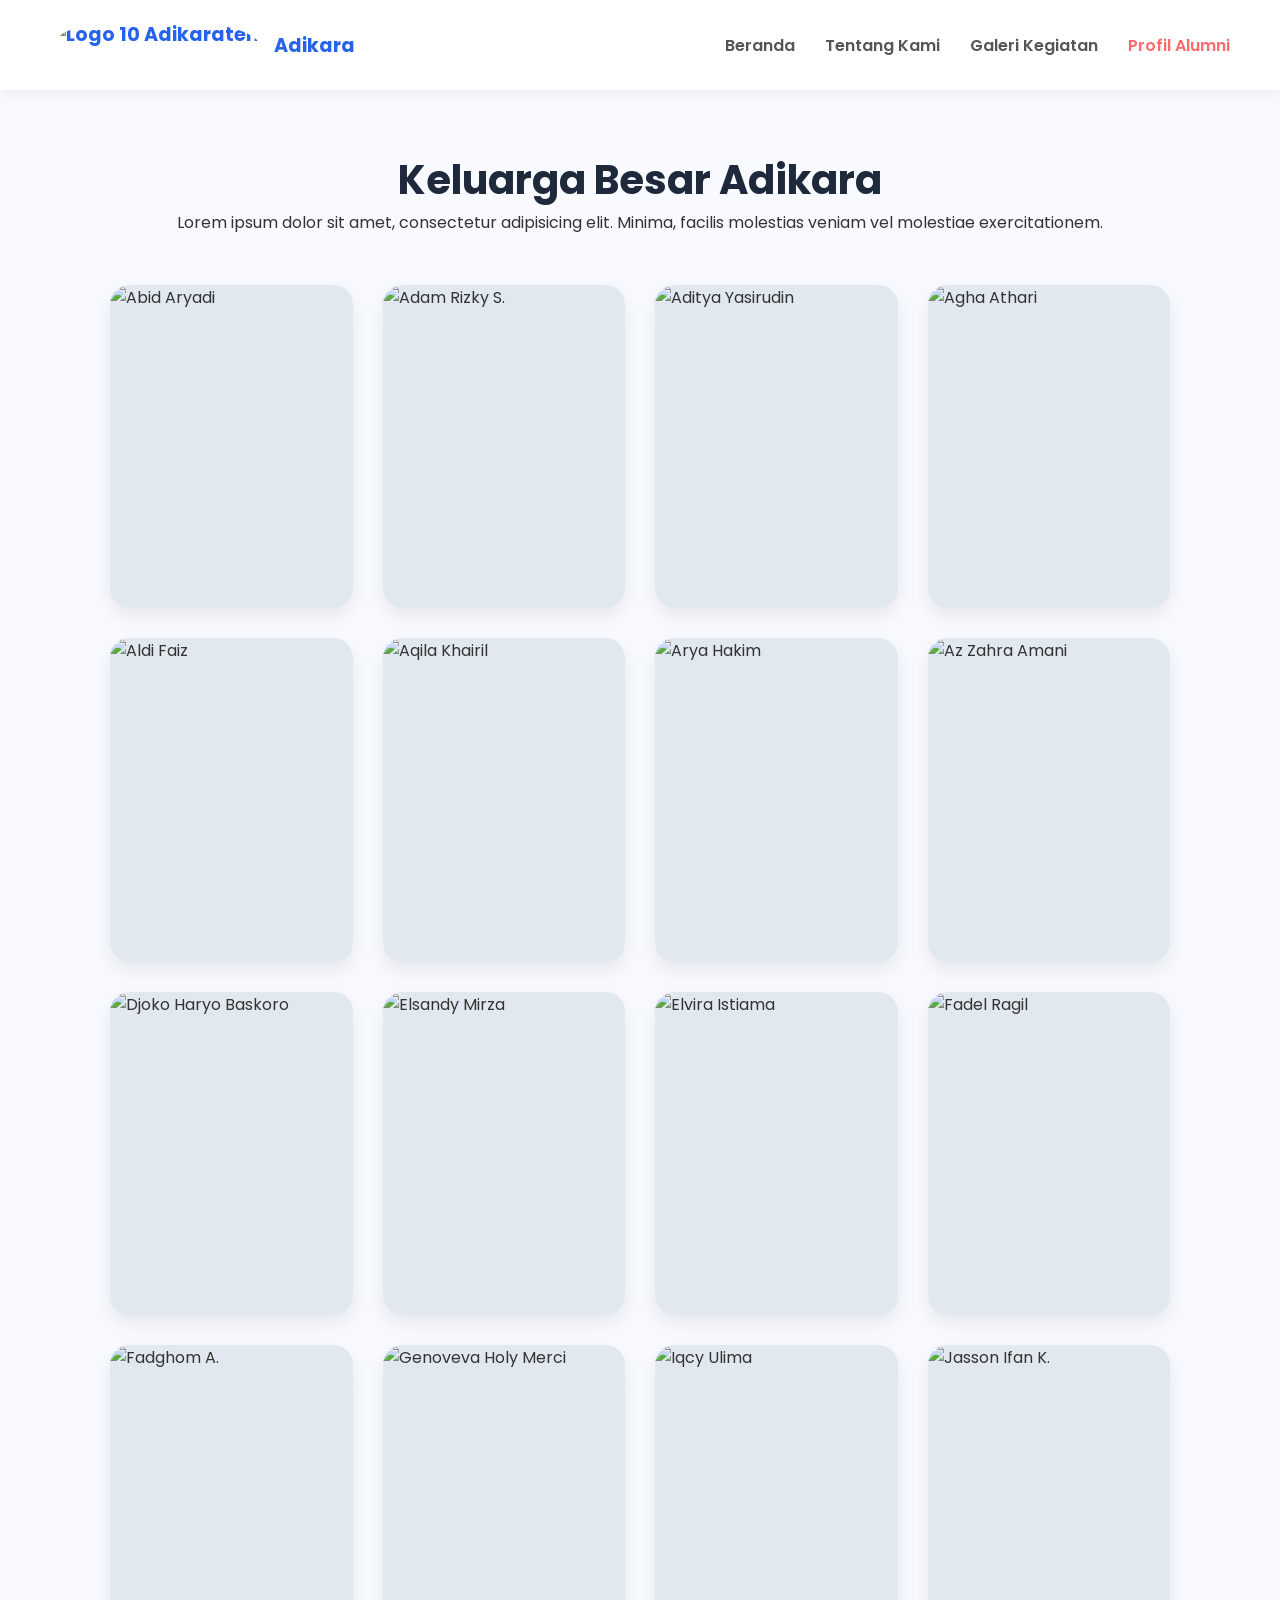
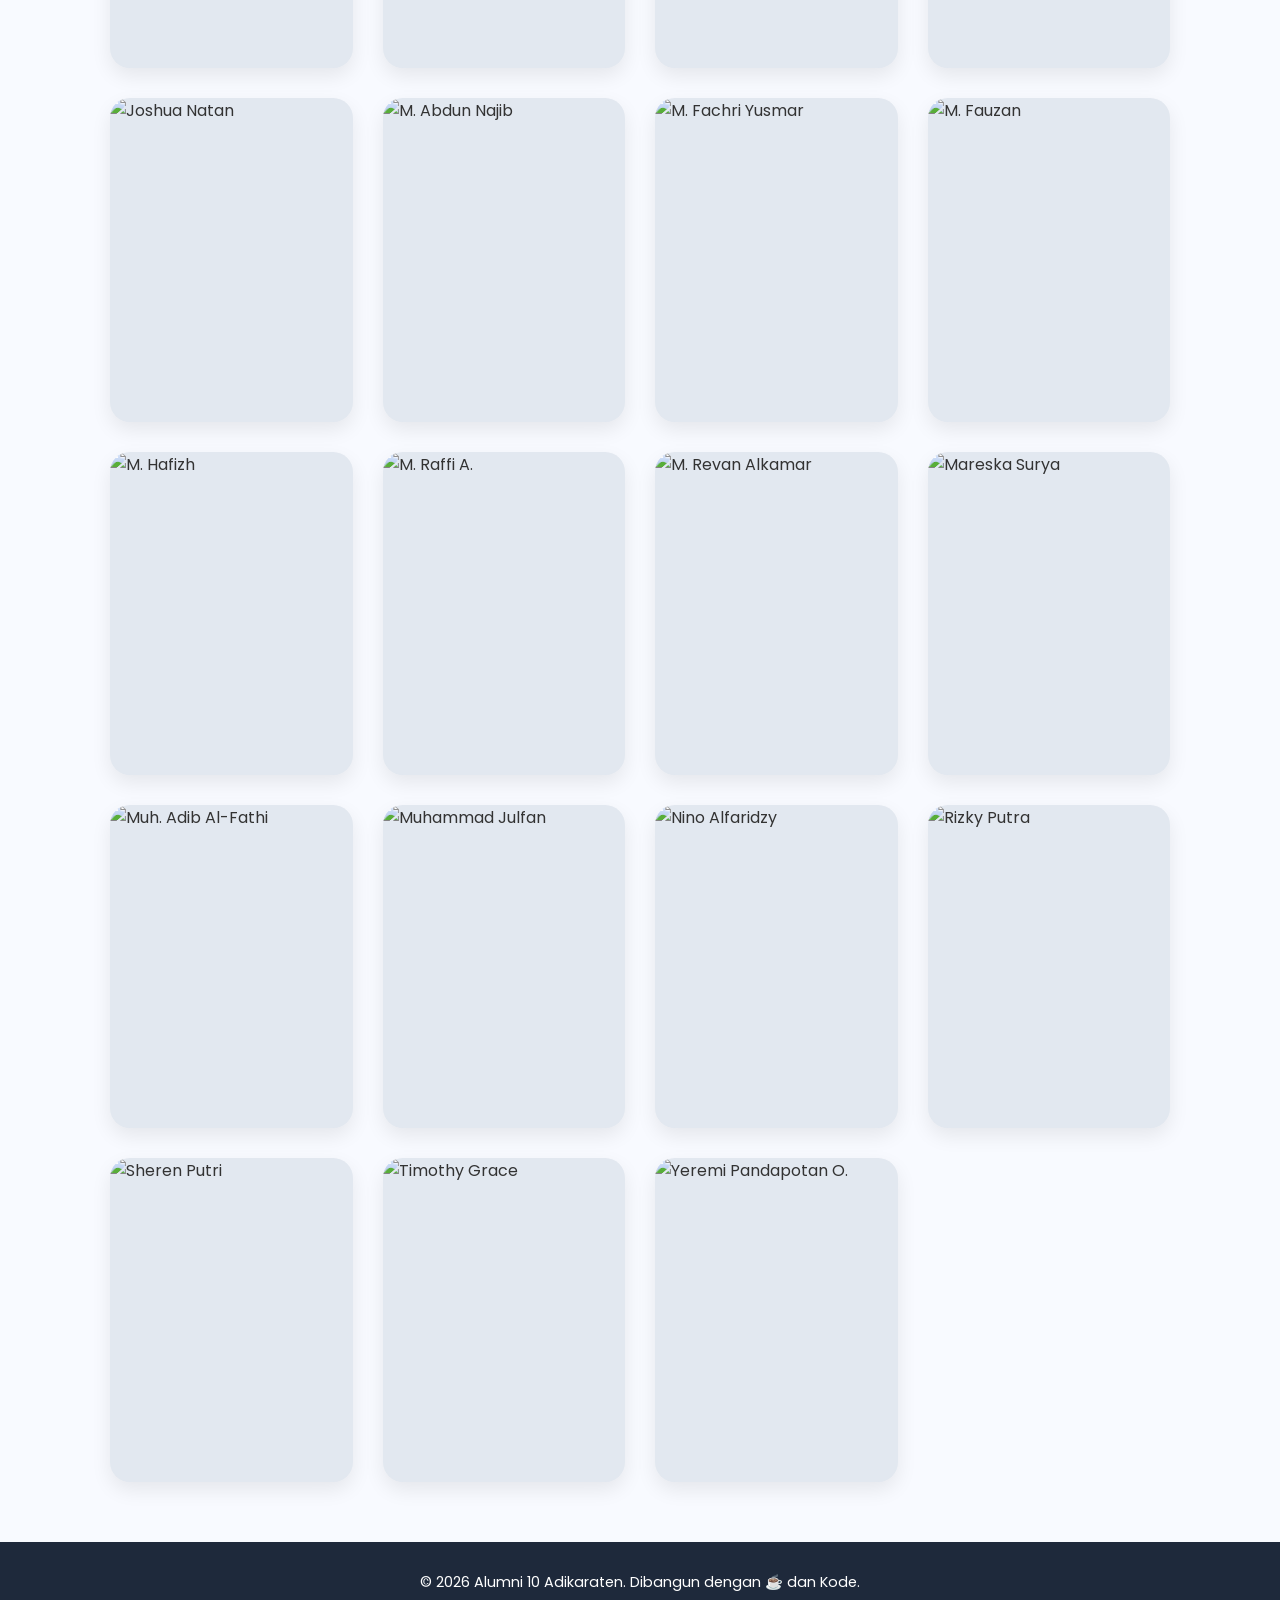
==== alumni.html @ 36e0b1f2 "menambah core dari website HTML/CSS/Javascript" ====
<!DOCTYPE html>
<html lang="id">

<head>
    <meta charset="UTF-8">
    <meta name="viewport" content="width=device-width, initial-scale=1.0">
    <title>Profil Alumni | 10 Adikaraten</title>
    <link rel="stylesheet" href="style.css">
    <link href="https://fonts.googleapis.com/css2?family=Poppins:wght@300;400;600;700&display=swap" rel="stylesheet">
</head>

<body>

    <!-- Navigasi -->
    <nav class="navbar">
        <div class="logo-container">
            <img src="images/logo unhan.jpg" alt="Logo 10 Adikaraten" class="logo">
            <span>Adikara</span>
        </div>
        <ul class="nav-links">
            <li><a href="index.html#beranda">Beranda</a></li>
            <li><a href="index.html#tentang">Tentang Kami</a></li>
            <li><a href="index.html#galeri">Galeri Kegiatan</a></li>
            <li><a href="alumni.html" class="active">Profil Alumni</a></li>
        </ul>
    </nav>

    <!-- Bagian Alumni -->
    <section class="alumni-section">
        <div class="container">
            <div class="alumni-header">
                <h2>Keluarga Besar <span class="highlight">Adikara</span></h2>
                <p>Lorem ipsum dolor sit amet, consectetur adipisicing elit. Minima, facilis molestias veniam vel
                    molestiae exercitationem.</p>
            </div>

            <!-- Grid Alumni (Diisi lewat JavaScript) -->
            <div class="alumni-grid" id="alumni-container">
                <!-- Data akan dimuat disini oleh script.js -->
            </div>
        </div>
    </section>

    <!-- Footer -->
    <footer>
        <p>&copy; 2026 Alumni 10 Adikaraten. Dibangun dengan ☕ dan Kode.</p>
    </footer>

    <script src="script.js"></script>
</body>

</html>
---- style.css ----
/* Pengaturan Dasar */
* {
    margin: 0;
    padding: 0;
    box-sizing: border-box;
    font-family: 'Poppins', sans-serif;
}

body {
    background-color: #f8faff;
    color: #333;
}

.container {
    max-width: 1100px;
    margin: 0 auto;
    padding: 0 20px;
}

/* Navigasi */
.navbar {
    display: flex;
    justify-content: space-between;
    align-items: center;
    padding: 20px 50px;
    background-color: #fff;
    box-shadow: 0 4px 10px rgba(0, 0, 0, 0.05);
    position: sticky;
    top: 0;
    z-index: 100;
}

.logo-container {
    display: flex;
    align-items: center;
    gap: 15px;
    font-weight: 700;
    font-size: 1.2rem;
    color: #2563eb;
}

.logo {
    height: 50px;
    border-radius: 50%;
}

.nav-links {
    list-style: none;
    display: flex;
    gap: 30px;
}

.nav-links a {
    text-decoration: none;
    color: #555;
    font-weight: 600;
    transition: color 0.3s ease;
}

.nav-links a:hover,
.nav-links a.active {
    color: #ff6b6b;
}

/* Hero Section (Diubah menjadi background image) */
.hero {
    border-radius: 0 0 50px 50px;
}

.bg-hero {
    /* Menambahkan foto bersama sebagai background dengan efek gelap agar teks terbaca */
    background-image: linear-gradient(rgba(0, 0, 0, 0.6), rgba(0, 0, 0, 0.7)), url('images/fotobersama.jpg');
    background-size: cover;
    background-position: center;
    background-attachment: fixed;
    /* Parallax effect */
    display: flex;
    justify-content: center;
    align-items: center;
    text-align: center;
    min-height: 85vh;
    padding: 20px;
}

.center-content {
    max-width: 800px;
}

.center-content h1 {
    font-size: 3.5rem;
    line-height: 1.2;
    margin-bottom: 20px;
    color: white;
    /* Teks putih di atas background gelap */
}

.center-content .highlight {
    color: #60a5fa;
    /* Biru terang agar kontras di latar gelap */
}

.center-content p {
    font-size: 1.2rem;
    color: #e2e8f0;
    margin-bottom: 30px;
}

/* Tombol */
.btn-primary {
    display: inline-block;
    padding: 15px 30px;
    background-color: #ff6b6b;
    color: white;
    text-decoration: none;
    font-weight: 700;
    border-radius: 30px;
    box-shadow: 0 8px 15px rgba(255, 107, 107, 0.3);
    transition: transform 0.3s ease, box-shadow 0.3s ease;
}

.btn-primary:hover {
    transform: translateY(-3px);
    box-shadow: 0 12px 20px rgba(255, 107, 107, 0.4);
}

.btn-secondary {
    display: inline-block;
    padding: 12px 30px;
    background-color: transparent;
    color: #2563eb;
    border: 2px solid #2563eb;
    text-decoration: none;
    font-weight: 600;
    border-radius: 30px;
    transition: all 0.3s ease;
}

.btn-secondary:hover {
    background-color: #2563eb;
    color: white;
}

/* Tentang Kami */
.about {
    padding: 80px 0;
    text-align: center;
}

.about h2 {
    font-size: 2.5rem;
    color: #1e293b;
    margin-bottom: 20px;
}

.about p {
    font-size: 1.1rem;
    color: #64748b;
    max-width: 800px;
    margin: 0 auto;
}

/* Galeri Kegiatan */
.gallery {
    padding: 60px 0 100px;
    background-color: #fff;
}

.gallery h2 {
    text-align: center;
    font-size: 2.5rem;
    margin-bottom: 50px;
    color: #1e293b;
}

.gallery-grid {
    display: flex;
    gap: 30px;
    justify-content: center;
}

.gallery-item {
    flex: 1;
    overflow: hidden;
    border-radius: 20px;
    box-shadow: 0 10px 30px rgba(0, 0, 0, 0.08);
}

.gallery-item img {
    width: 100%;
    height: 100%;
    object-fit: cover;
    transition: transform 0.5s ease;
}

.gallery-item:hover img {
    transform: scale(1.05);
}

/* Halaman Profil Alumni */
.alumni-section {
    padding: 60px 0;
    background-color: #f8faff;
    min-height: 80vh;
}

.alumni-header {
    text-align: center;
    margin-bottom: 50px;
}

.alumni-header h2 {
    font-size: 2.5rem;
    color: #1e293b;
}

.alumni-grid {
    display: grid;
    grid-template-columns: repeat(auto-fill, minmax(220px, 1fr));
    gap: 30px;
}

/* Efek Hover Foto Alumni & Nama */
.alumni-card {
    position: relative;
    overflow: hidden;
    border-radius: 20px;
    box-shadow: 0 8px 20px rgba(0, 0, 0, 0.08);
    background-color: #e2e8f0;
    aspect-ratio: 3/4;
    cursor: pointer;
}

.alumni-card img {
    width: 100%;
    height: 100%;
    object-fit: cover;
    transition: transform 0.5s ease, filter 0.5s ease;
}

.alumni-info {
    position: absolute;
    bottom: -80px;
    /* Disembunyikan di bawah */
    left: 0;
    width: 100%;
    /* Gradasi dari bawah ke atas agar teks terbaca jelas */
    background: linear-gradient(to top, rgba(15, 23, 42, 0.95) 40%, rgba(15, 23, 42, 0));
    color: white;
    text-align: center;
    padding: 50px 10px 20px;
    transition: bottom 0.4s ease, opacity 0.4s ease;
    opacity: 0;
}

.alumni-info h3 {
    font-size: 1.2rem;
    margin-bottom: 5px;
    color: #fff;
}

.alumni-info p {
    font-size: 0.85rem;
    color: #94a3b8;
}

/* Saat di-hover: Gambar membesar dan gelap, teks naik dari bawah */
.alumni-card:hover img {
    transform: scale(1.1);
    filter: brightness(60%);
}

.alumni-card:hover .alumni-info {
    bottom: 0;
    opacity: 1;
}

/* Footer */
footer {
    background-color: #1e293b;
    color: white;
    text-align: center;
    padding: 30px;
    font-size: 0.9rem;
}

/* --- Halaman Detail Alumni --- */
.detail-section {
    padding: 40px 0 100px;
    background-color: #f8faff;
    min-height: 85vh;
}

.btn-back {
    display: inline-block;
    text-decoration: none;
    color: #2563eb;
    font-weight: 600;
    margin-bottom: 30px;
    transition: color 0.3s;
}

.btn-back:hover {
    color: #ff6b6b;
}

.profile-detail-container {
    display: flex;
    gap: 50px;
    background-color: #fff;
    padding: 40px;
    border-radius: 30px;
    box-shadow: 0 15px 40px rgba(0, 0, 0, 0.05);
}

.profile-sidebar {
    flex: 1;
    max-width: 320px;
    text-align: center;
}

.profile-sidebar img {
    width: 100%;
    aspect-ratio: 3/4;
    object-fit: cover;
    border-radius: 20px;
    box-shadow: 0 10px 25px rgba(0, 0, 0, 0.08);
    margin-bottom: 20px;
}

.social-links {
    display: flex;
    flex-direction: column;
    gap: 12px;
}

.btn-social {
    display: block;
    padding: 12px;
    text-decoration: none;
    color: white;
    font-weight: 600;
    border-radius: 12px;
    text-align: center;
    transition: transform 0.2s, box-shadow 0.2s;
}

.btn-social:hover {
    transform: translateY(-2px);
}

.btn-social.ig {
    background: linear-gradient(45deg, #f09433 0%, #e6683c 25%, #dc2743 50%, #cc2366 75%, #bc1888 100%);
    box-shadow: 0 4px 15px rgba(220, 39, 67, 0.3);
}

.btn-social.linkedin {
    background-color: #0077b5;
    box-shadow: 0 4px 15px rgba(0, 119, 181, 0.3);
}

.profile-content {
    flex: 2;
}

.profile-content h1 {
    font-size: 3rem;
    color: #1e293b;
    margin-bottom: 5px;
}

.profile-role {
    font-size: 1.2rem;
    color: #2563eb;
    font-weight: 600;
    margin-bottom: 20px;
}

.separator {
    border: 0;
    height: 2px;
    background-color: #e2e8f0;
    margin-bottom: 25px;
}

.profile-content h3 {
    font-size: 1.3rem;
    color: #1e293b;
    margin-bottom: 12px;
}

.profile-content p#detail-deskripsi {
    font-size: 1.1rem;
    color: #64748b;
    line-height: 1.7;
}

/* Responsif untuk Smartphone */
@media (max-width: 768px) {
    .profile-detail-container {
        flex-direction: column;
        padding: 20px;
    }

    .profile-sidebar {
        max-width: 100%;
    }
}
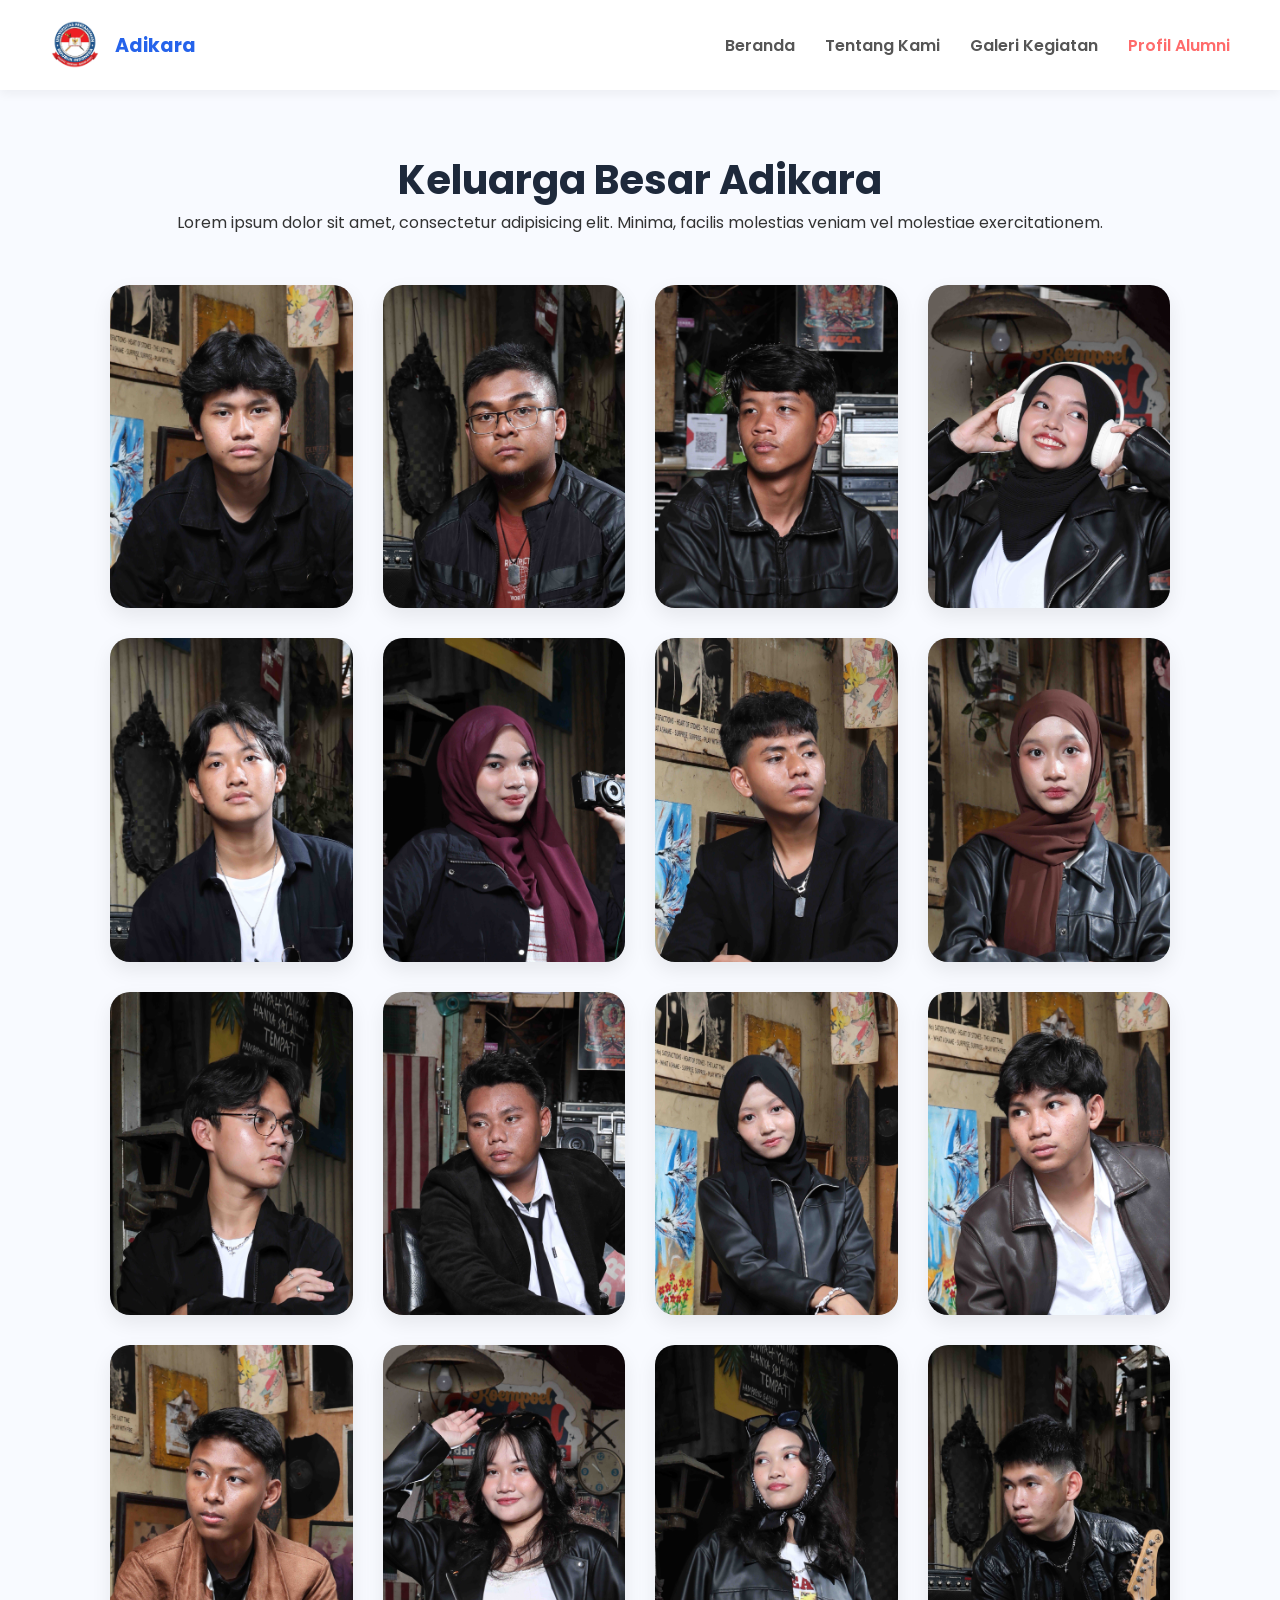
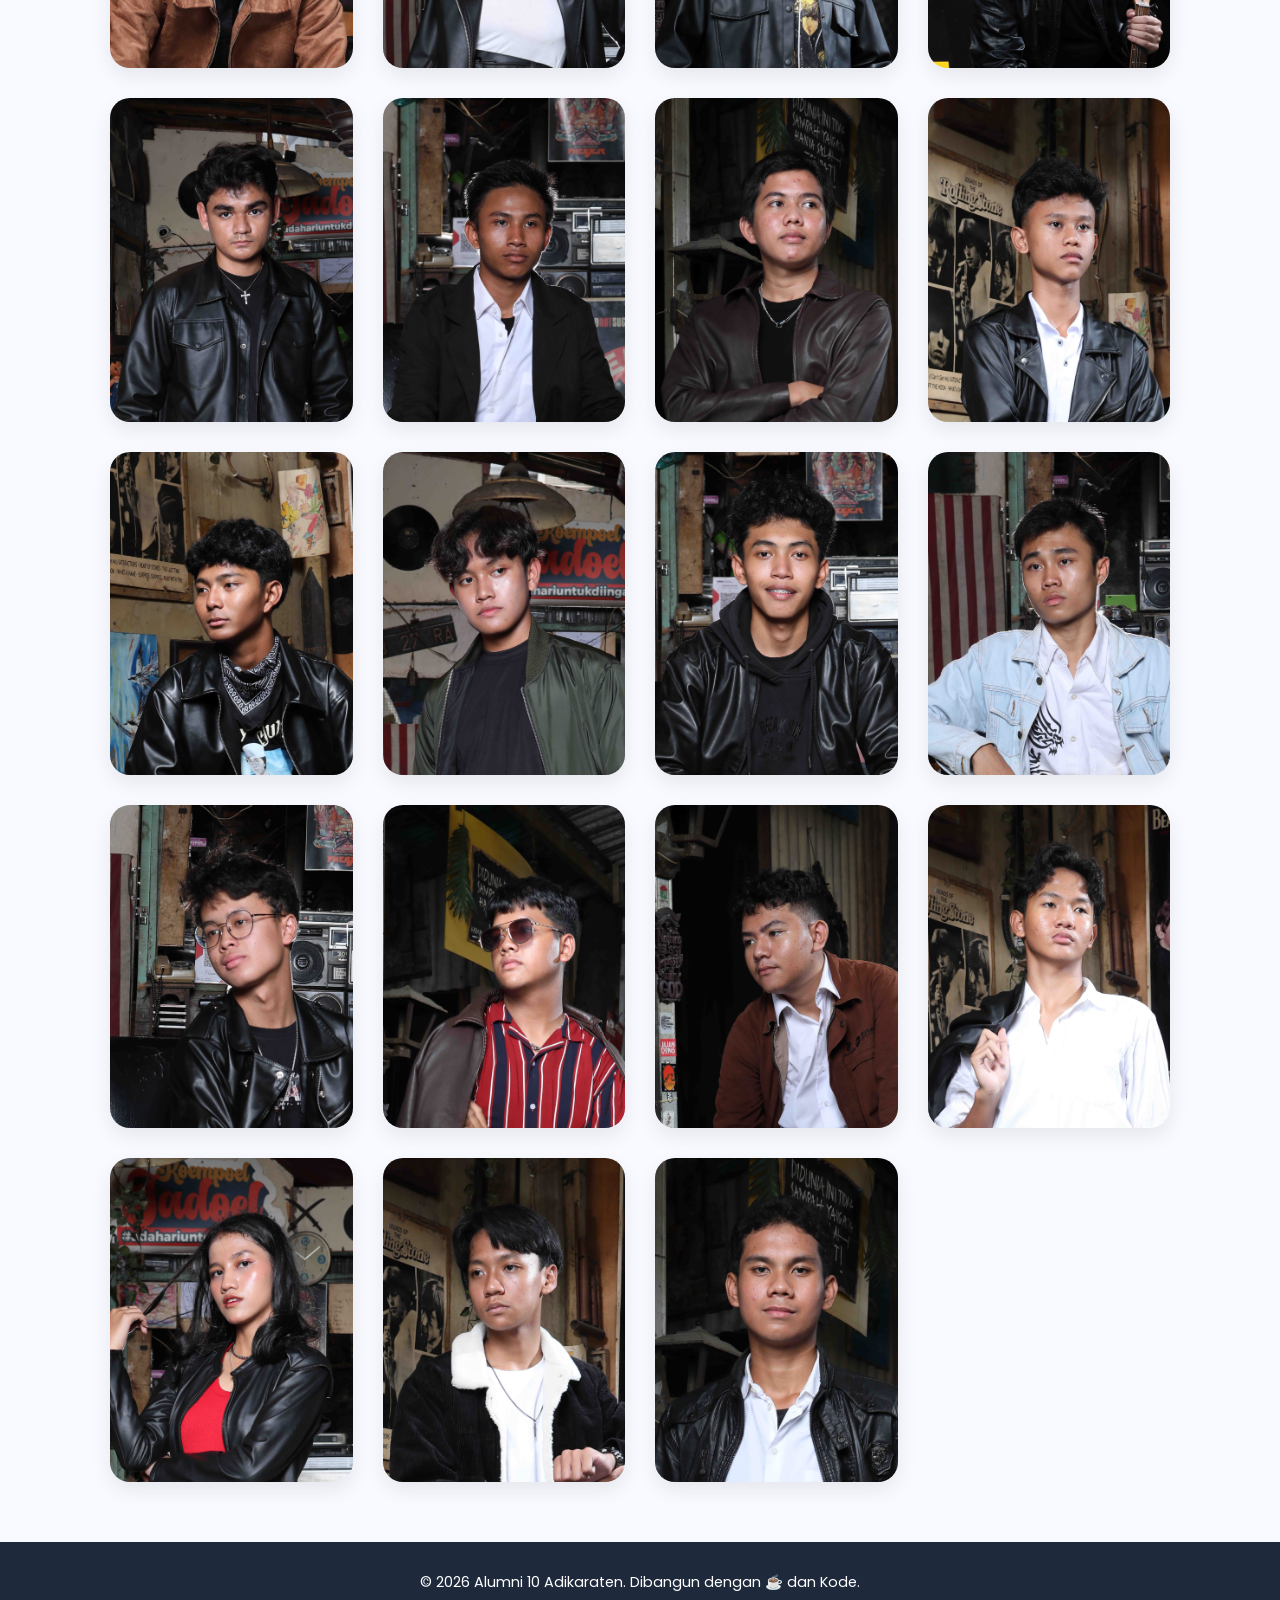
==== commit 9e313de7: "Update alumni.html" ====
--- a/alumni.html
+++ b/alumni.html
@@ -4,7 +4,7 @@
 <head>
     <meta charset="UTF-8">
     <meta name="viewport" content="width=device-width, initial-scale=1.0">
-    <title>Profil Alumni | 10 Adikaraten</title>
+    <title>12Adikara</title>
     <link rel="stylesheet" href="style.css">
     <link href="https://fonts.googleapis.com/css2?family=Poppins:wght@300;400;600;700&display=swap" rel="stylesheet">
 </head>
@@ -49,4 +49,4 @@
     <script src="script.js"></script>
 </body>
 
-</html>+</html>
--- a/style.css
+++ b/style.css
@@ -69,7 +69,7 @@
 
 .bg-hero {
     /* Menambahkan foto bersama sebagai background dengan efek gelap agar teks terbaca */
-    background-image: linear-gradient(rgba(0, 0, 0, 0.6), rgba(0, 0, 0, 0.7)), url('images/fotobersama.jpg');
+    background-image: linear-gradient(rgba(0, 0, 0, 0.8), rgba(0, 0, 0, 0.7)), url('images/fotobersama.JPG');
     background-size: cover;
     background-position: center;
     background-attachment: fixed;
@@ -404,4 +404,4 @@
     .profile-sidebar {
         max-width: 100%;
     }
-}+}
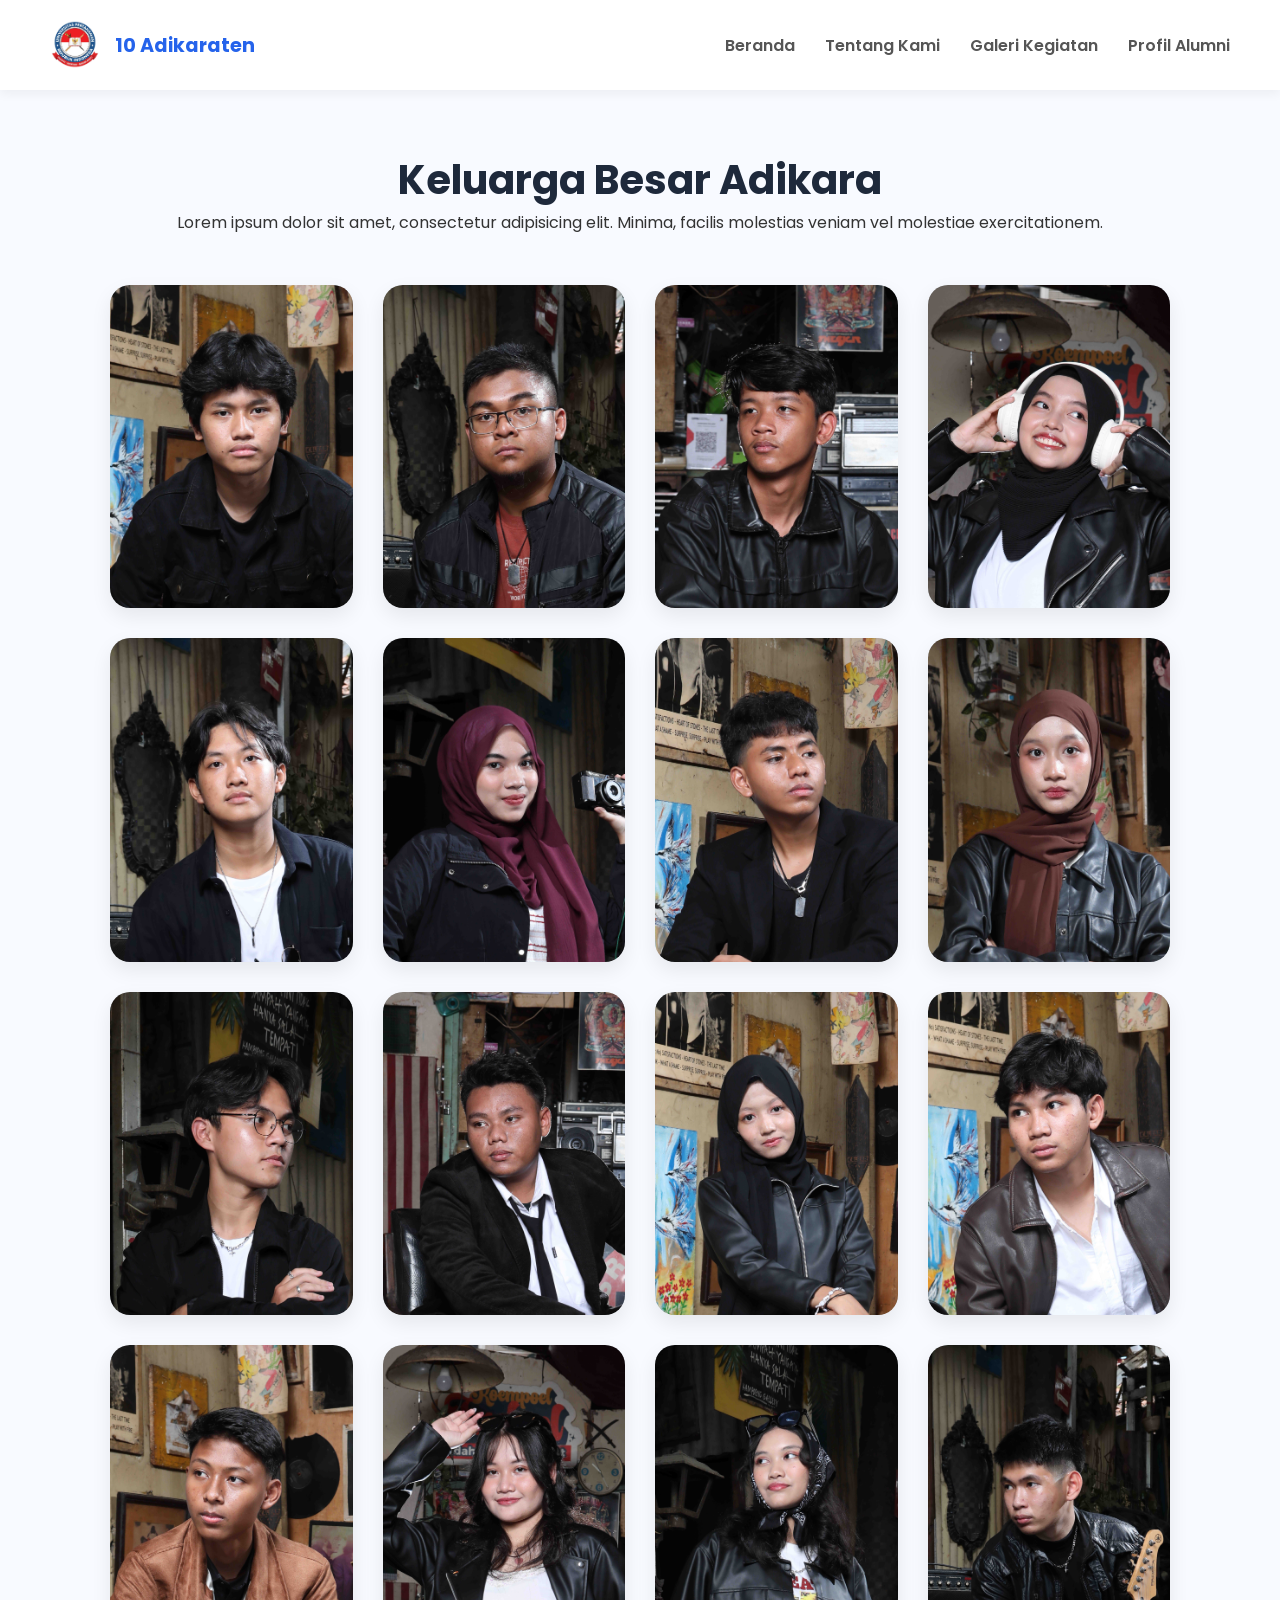
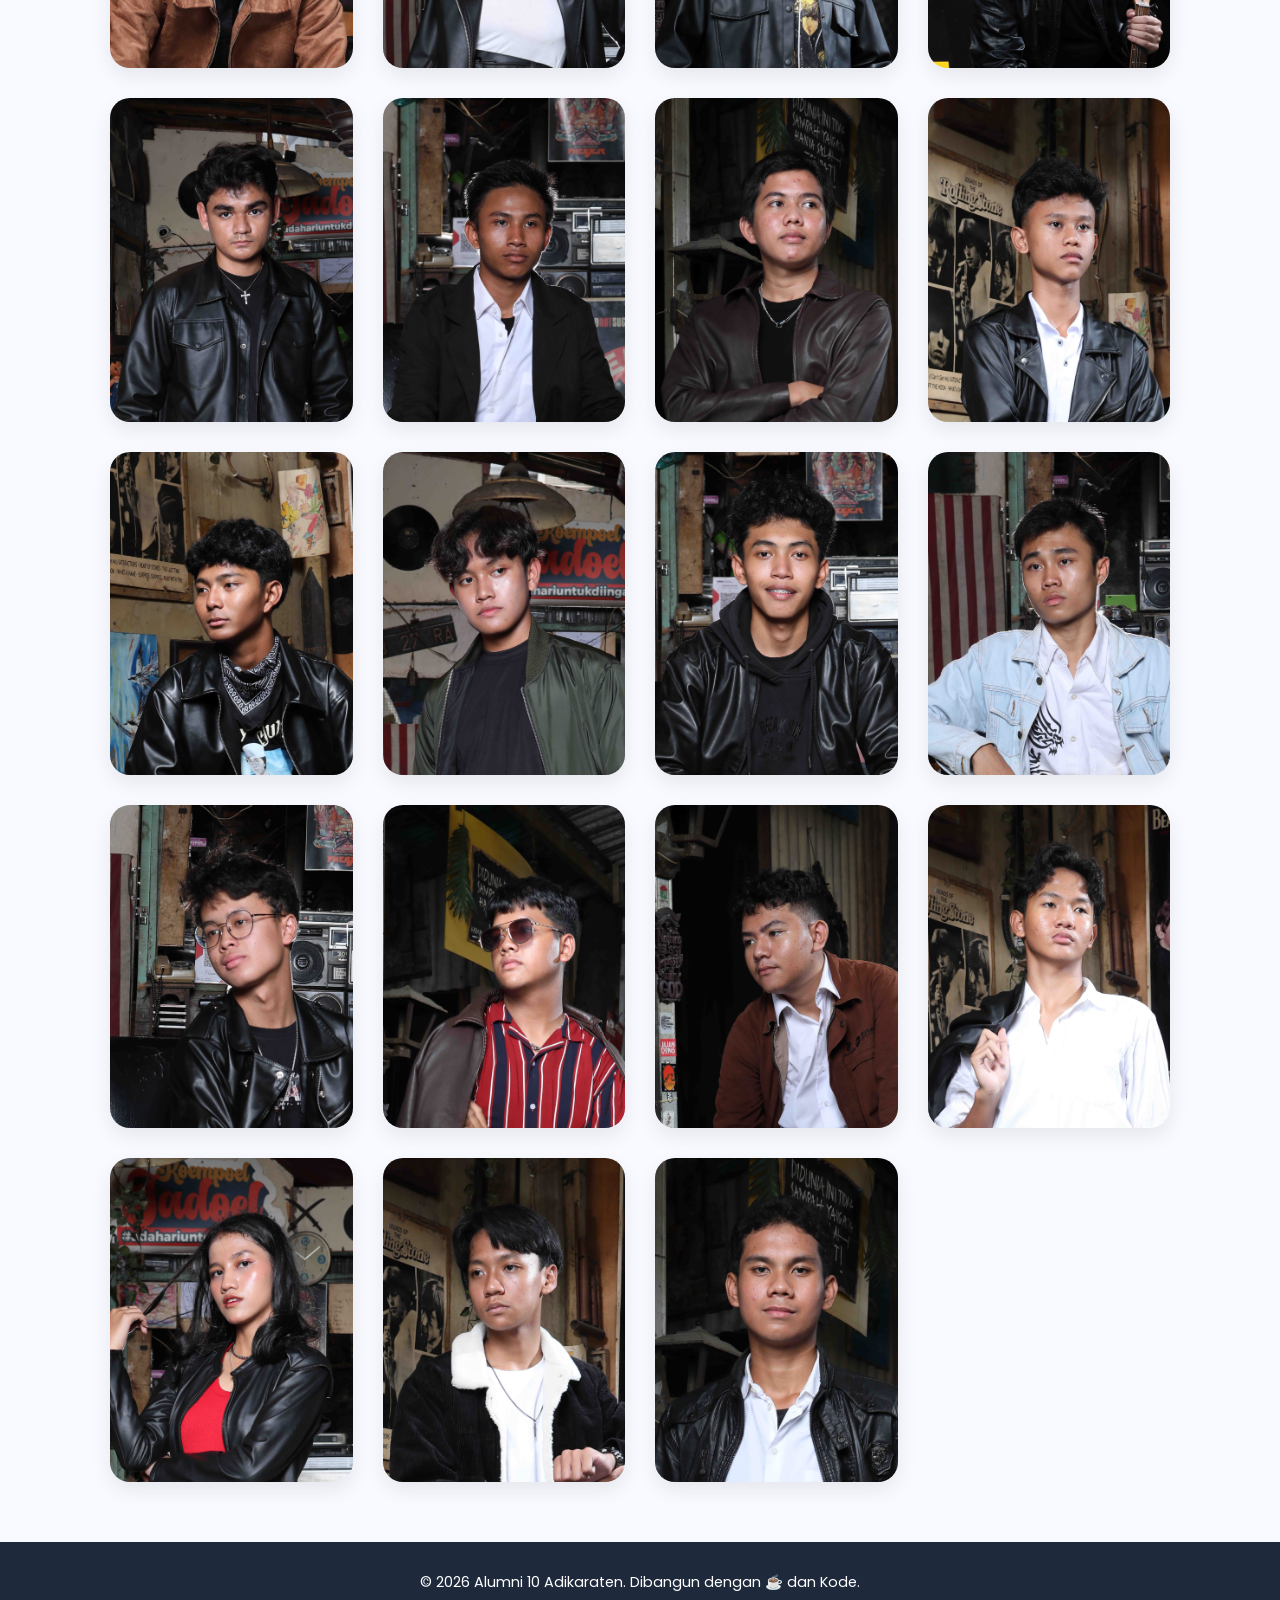
==== commit 7437c4a6: "menambahkan fitur dropdown" ====
--- a/alumni.html
+++ b/alumni.html
@@ -15,13 +15,20 @@
     <nav class="navbar">
         <div class="logo-container">
             <img src="images/logo unhan.jpg" alt="Logo 10 Adikaraten" class="logo">
-            <span>Adikara</span>
+            <span>10 Adikaraten</span>
         </div>
-        <ul class="nav-links">
+
+        <div class="menu-toggle" id="mobile-menu">
+            <span class="bar"></span>
+            <span class="bar"></span>
+            <span class="bar"></span>
+        </div>
+
+        <ul class="nav-links" id="nav-links">
             <li><a href="index.html#beranda">Beranda</a></li>
             <li><a href="index.html#tentang">Tentang Kami</a></li>
             <li><a href="index.html#galeri">Galeri Kegiatan</a></li>
-            <li><a href="alumni.html" class="active">Profil Alumni</a></li>
+            <li><a href="alumni.html">Profil Alumni</a></li>
         </ul>
     </nav>
 
--- a/style.css
+++ b/style.css
@@ -394,14 +394,149 @@
     line-height: 1.7;
 }
 
-/* Responsif untuk Smartphone */
+/* ==========================================================================
+   HAMBURGER MENU & MEDIA QUERIES RESPONSIVE
+   ========================================================================== */
+
+/* Tombol Hamburger (Disembunyikan di Layar Besar) */
+.menu-toggle {
+    display: none;
+    flex-direction: column;
+    cursor: pointer;
+    gap: 5px;
+    z-index: 101;
+}
+
+.menu-toggle .bar {
+    width: 25px;
+    height: 3px;
+    background-color: #333;
+    border-radius: 3px;
+    transition: all 0.3s ease;
+}
+
+/* Animasi saat menu terbuka */
+.menu-toggle.is-active .bar:nth-child(1) {
+    transform: translateY(8px) rotate(45deg);
+}
+
+.menu-toggle.is-active .bar:nth-child(2) {
+    opacity: 0;
+}
+
+.menu-toggle.is-active .bar:nth-child(3) {
+    transform: translateY(-8px) rotate(-45deg);
+}
+
+/* 1. DEVICE TEMPLATE: TABLET & IPAD (Lebar layar di bawah 1024px) */
+@media (max-width: 1024px) {
+    .container {
+        max-width: 90%;
+    }
+
+    .hero h1 {
+        font-size: 2.5rem;
+    }
+}
+
+/* 2. DEVICE TEMPLATE: SMARTPHONE (Lebar layar di bawah 768px) */
 @media (max-width: 768px) {
+
+    /* Munculkan Hamburger Menu */
+    .menu-toggle {
+        display: flex;
+    }
+
+    /* Navigasi Dropdown */
+    .nav-links {
+        position: absolute;
+        top: 80px;
+        /* Menyesuaikan tinggi navbar */
+        left: -100%;
+        /* Sembunyikan ke kiri */
+        width: 100%;
+        background-color: #fff;
+        flex-direction: column;
+        align-items: center;
+        padding: 30px 0;
+        box-shadow: 0 10px 15px rgba(0, 0, 0, 0.1);
+        transition: left 0.4s ease;
+    }
+
+    /* Class active ditambahkan via JavaScript saat diklik */
+    .nav-links.active {
+        left: 0;
+    }
+
+    .nav-links li {
+        margin: 15px 0;
+    }
+
+    /* Perbaikan Hero Section */
+    .hero {
+        padding: 100px 20px;
+        /* Tambah jarak atas agar tidak tertutup navbar */
+    }
+
+    .hero h1 {
+        font-size: 2rem;
+    }
+
+    /* Perbaikan Galeri agar tidak meluber */
+    .gallery-grid {
+        flex-direction: column;
+        gap: 20px;
+    }
+
+    /* Perbaikan Halaman Detail */
     .profile-detail-container {
         flex-direction: column;
         padding: 20px;
+        gap: 20px;
     }
 
     .profile-sidebar {
         max-width: 100%;
     }
-}
+
+    .profile-sidebar img {
+        max-width: 250px;
+        margin: 0 auto 20px;
+        display: block;
+    }
+
+    .social-links {
+        flex-direction: row;
+        justify-content: center;
+    }
+
+    .btn-social {
+        flex: 1;
+        max-width: 140px;
+    }
+}
+
+/* 3. DEVICE TEMPLATE: SMARTPHONE KECIL (Lebar layar di bawah 480px) */
+@media (max-width: 480px) {
+    .logo-container span {
+        font-size: 1.1rem;
+    }
+
+    .hero h1 {
+        font-size: 1.8rem;
+    }
+
+    /* Grid Alumni di HP pas 2 kolom berdampingan */
+    .alumni-grid {
+        grid-template-columns: repeat(2, 1fr);
+        gap: 15px;
+    }
+
+    .alumni-info h3 {
+        font-size: 1rem;
+    }
+
+    .alumni-info p {
+        font-size: 0.8rem;
+    }
+}
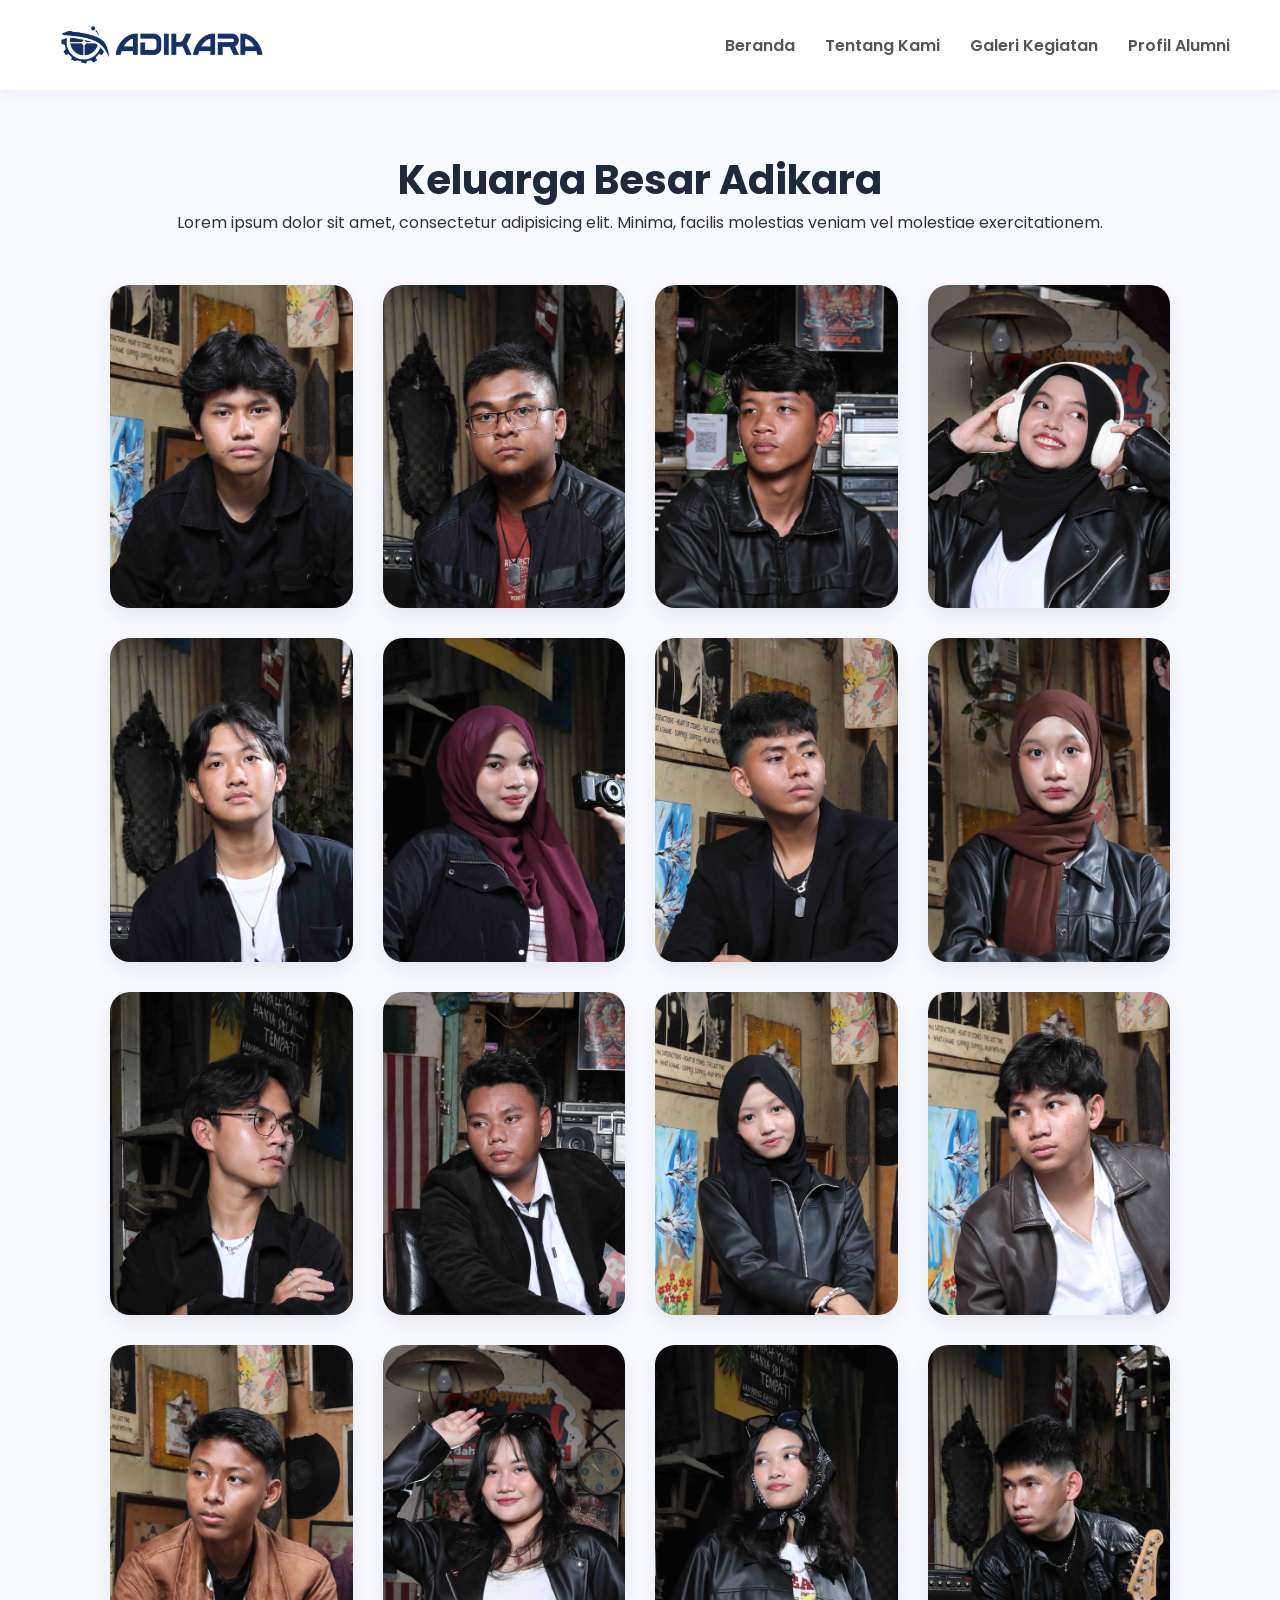
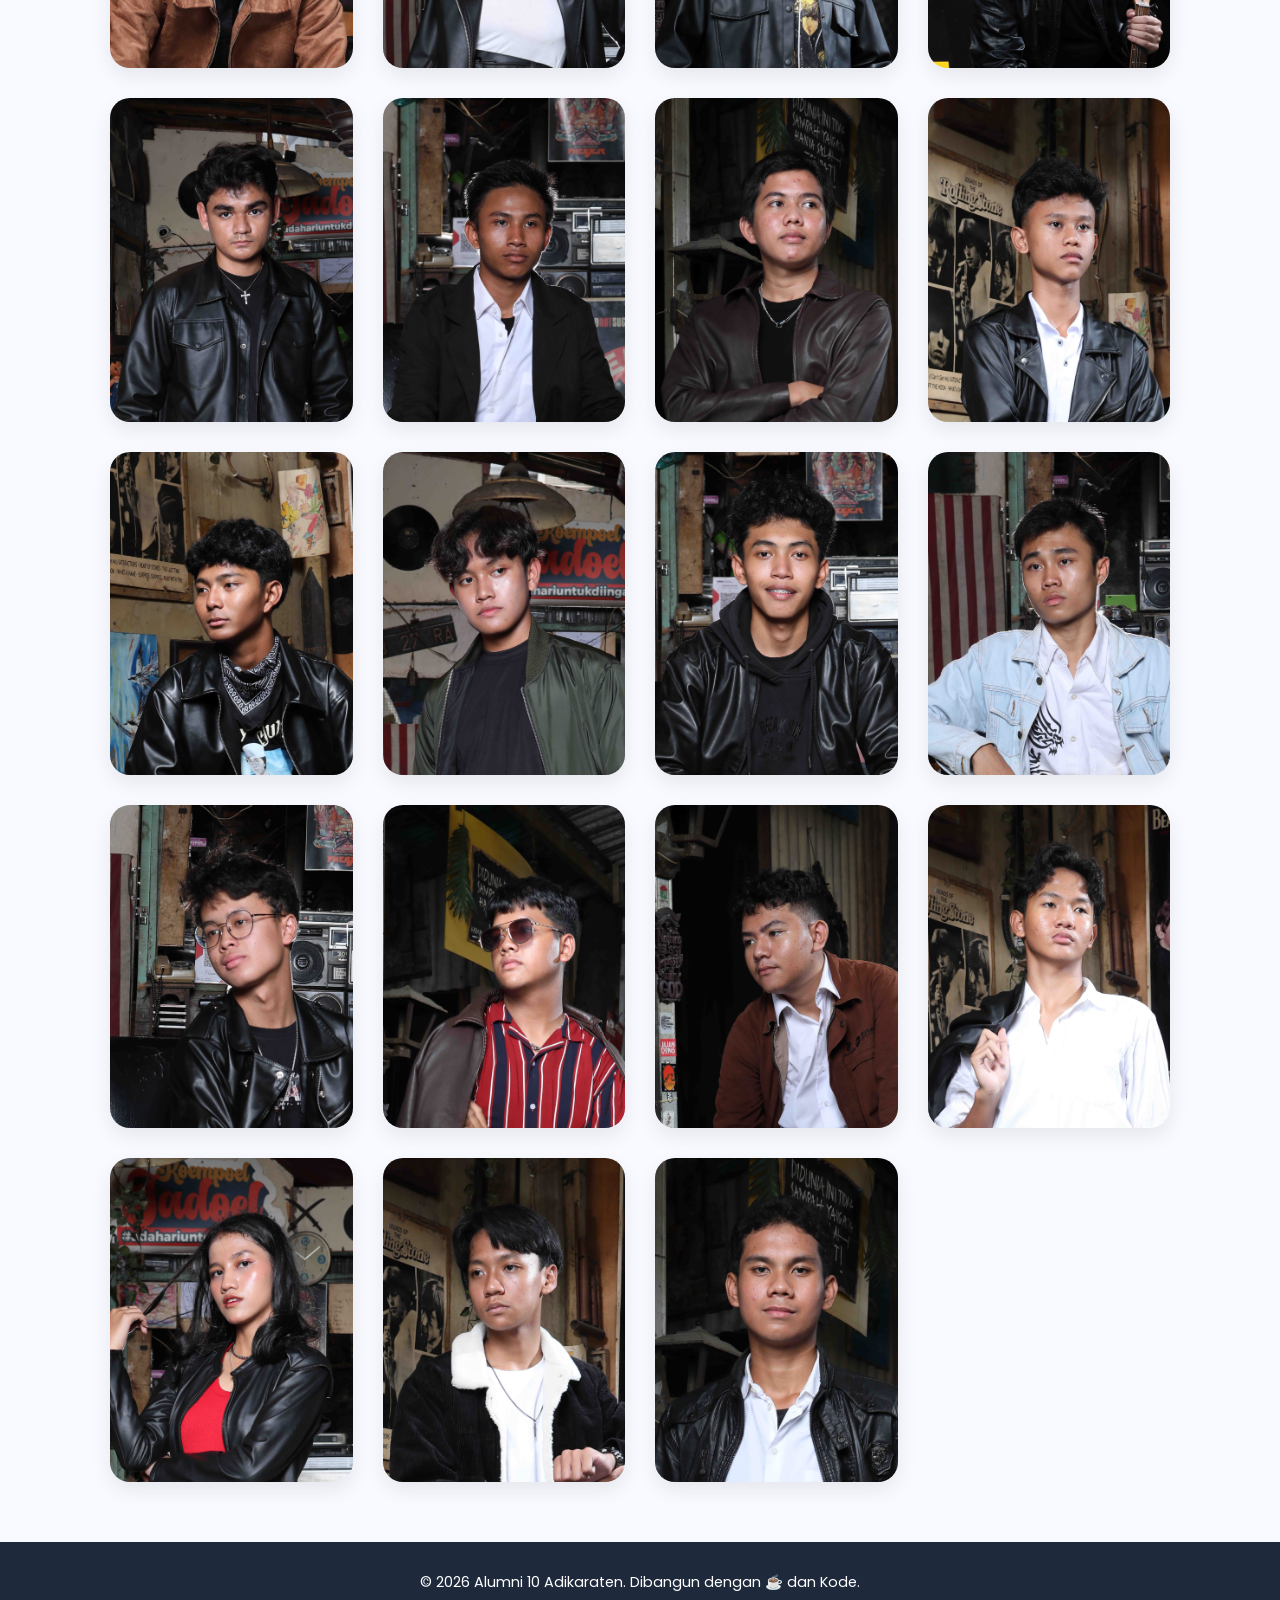
==== commit df058eb7: "Update alumni.html" ====
--- a/alumni.html
+++ b/alumni.html
@@ -14,8 +14,7 @@
     <!-- Navigasi -->
     <nav class="navbar">
         <div class="logo-container">
-            <img src="images/logo unhan.jpg" alt="Logo 10 Adikaraten" class="logo">
-            <span>10 Adikaraten</span>
+            <img src="images/logo name adikara.png" alt="Logo 10 Adikaraten" class="logo">
         </div>
 
         <div class="menu-toggle" id="mobile-menu">
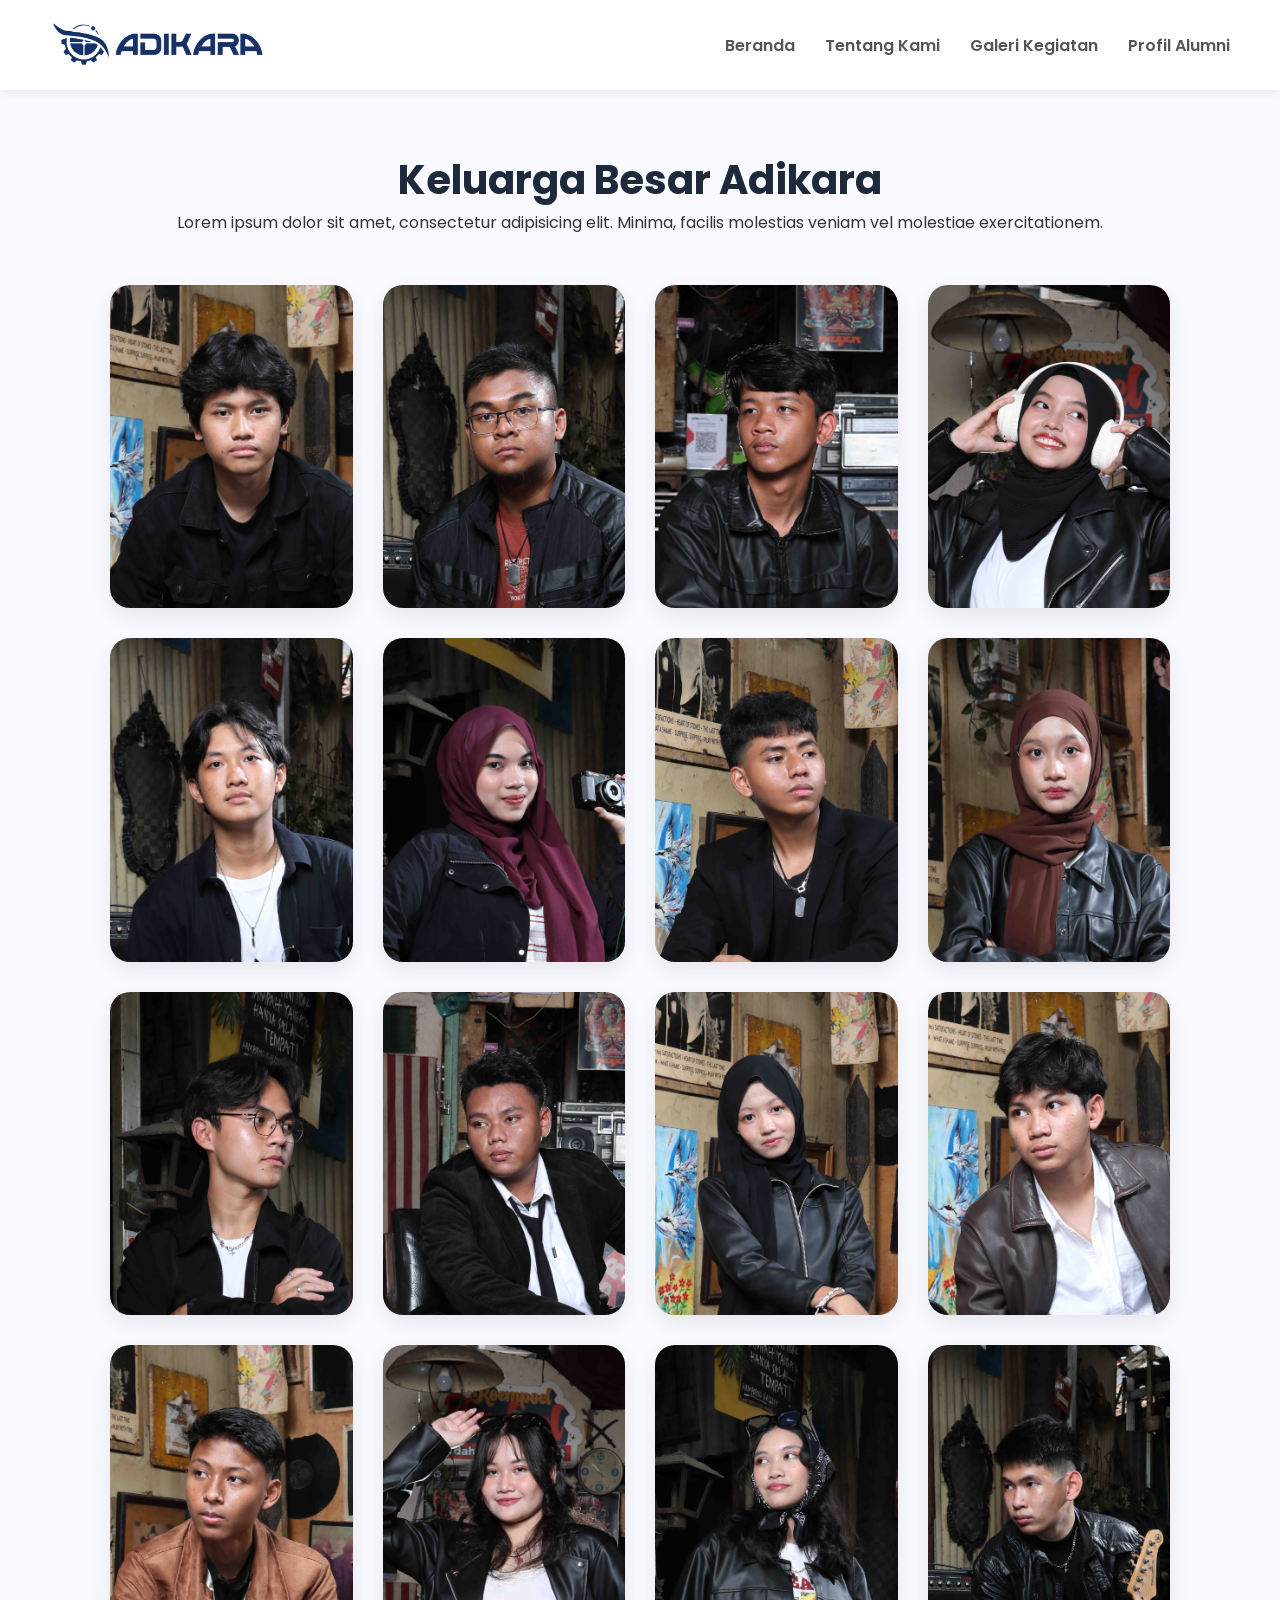
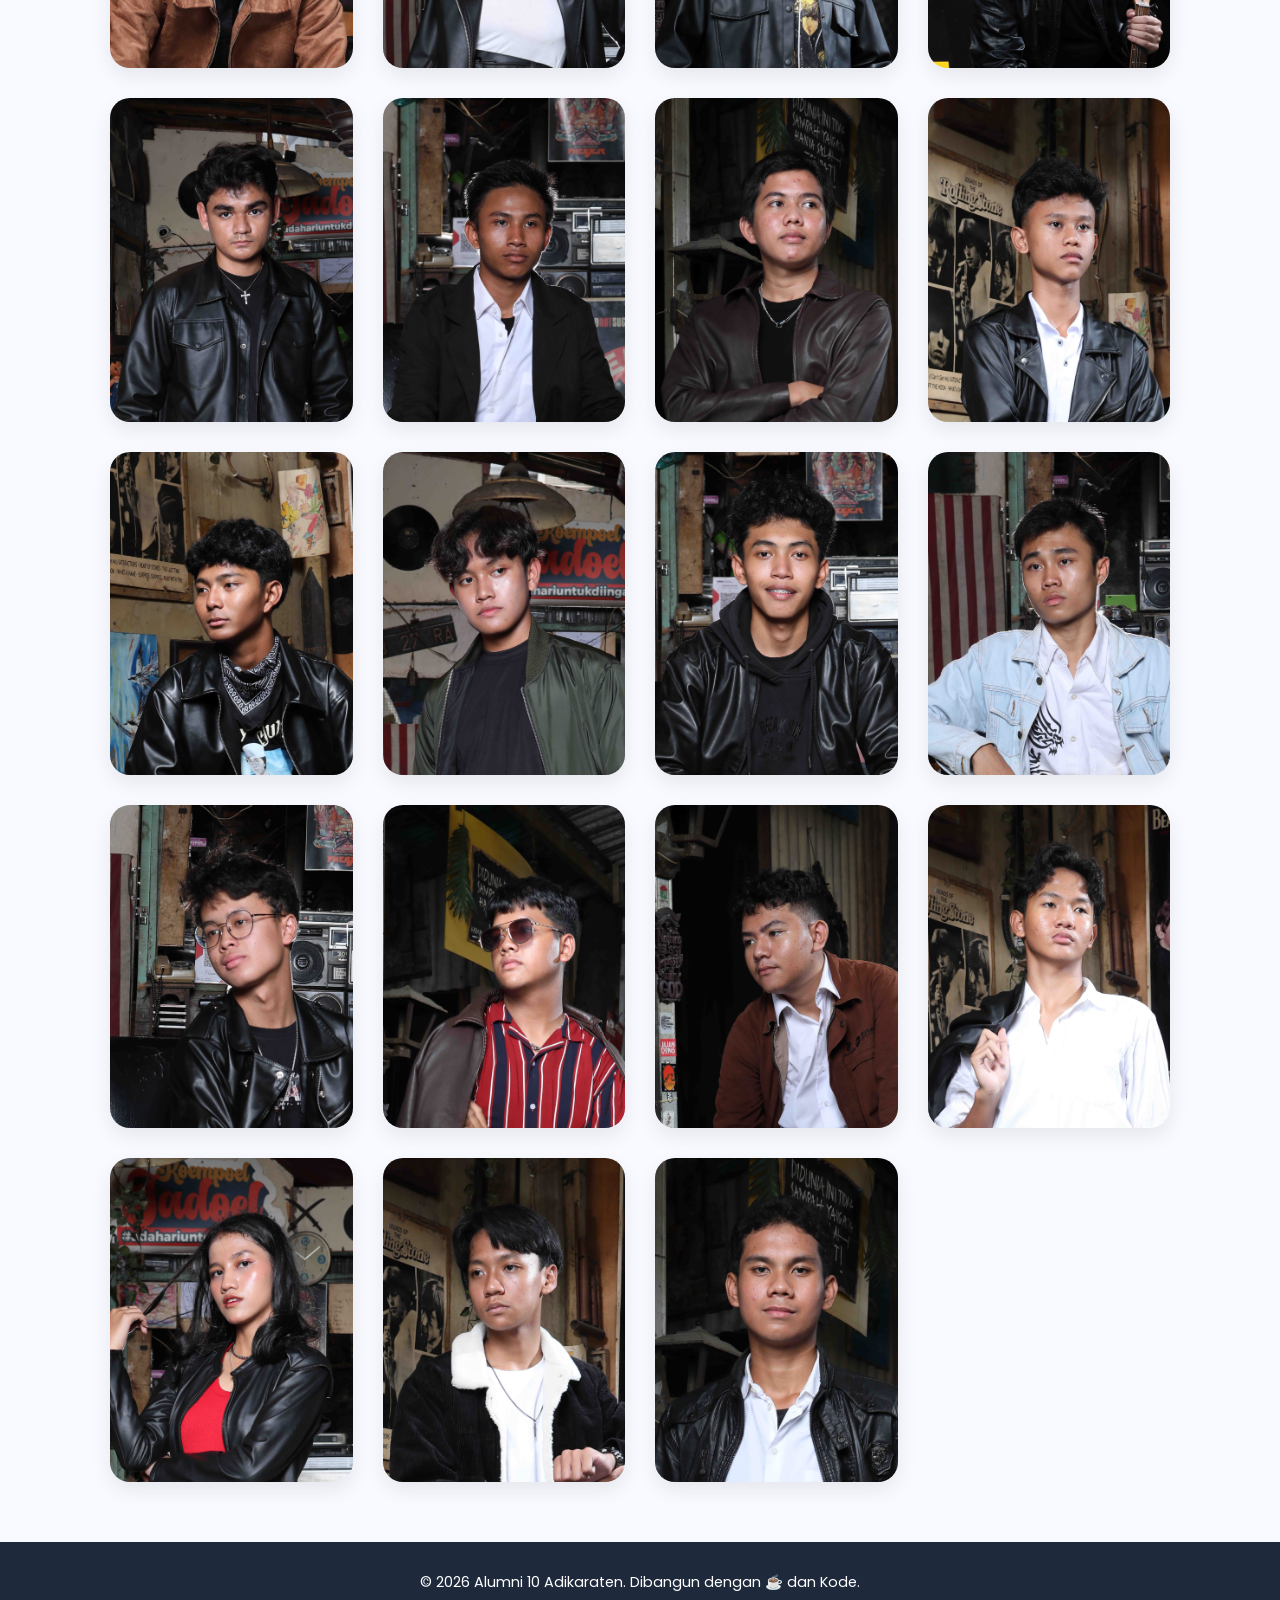
==== commit 6bda3254: "kasih foto di tab" ====
--- a/alumni.html
+++ b/alumni.html
@@ -7,6 +7,7 @@
     <title>12Adikara</title>
     <link rel="stylesheet" href="style.css">
     <link href="https://fonts.googleapis.com/css2?family=Poppins:wght@300;400;600;700&display=swap" rel="stylesheet">
+    <link rel="icon" type="image/jpeg" href="images/logo adikara.png">
 </head>
 
 <body>
--- a/style.css
+++ b/style.css
@@ -41,7 +41,6 @@
 
 .logo {
     height: 50px;
-    border-radius: 50%;
 }
 
 .nav-links {
@@ -157,6 +156,64 @@
     color: #64748b;
     max-width: 800px;
     margin: 0 auto;
+}
+
+/* --- Bagian Sambutan Wali Kelas --- */
+.teacher-message {
+    padding: 60px 0 20px;
+    background-color: #f8faff;
+}
+
+.message-box {
+    display: flex;
+    align-items: center;
+    gap: 40px;
+    background-color: #e0f2fe;
+    /* Biru muda soft */
+    padding: 40px 50px;
+    border-radius: 30px;
+    box-shadow: 0 10px 30px rgba(0, 0, 0, 0.05);
+}
+
+.teacher-photo {
+    flex-shrink: 0;
+    width: 200px;
+    height: 200px;
+}
+
+.teacher-photo img {
+    width: 100%;
+    height: 100%;
+    object-fit: cover;
+    border-radius: 50%;
+    /* Membuat foto menjadi bulat sempurna */
+    border: 6px solid #fff;
+    /* Garis putih di sekeliling foto */
+    box-shadow: 0 8px 20px rgba(0, 0, 0, 0.1);
+}
+
+.message-content {
+    flex: 1;
+}
+
+.message-content h2 {
+    font-size: 2.2rem;
+    color: #1e293b;
+    margin-bottom: 5px;
+}
+
+.message-content h3 {
+    font-size: 1.2rem;
+    color: #2563eb;
+    margin-bottom: 20px;
+    font-weight: 600;
+}
+
+.message-content .quote {
+    font-size: 1.1rem;
+    color: #475569;
+    font-style: italic;
+    line-height: 1.8;
 }
 
 /* Galeri Kegiatan */
@@ -540,3 +597,20 @@
         font-size: 0.8rem;
     }
 }
+
+/* Responsif Sambutan Wali Kelas untuk HP */
+.message-box {
+    flex-direction: column;
+    text-align: center;
+    padding: 30px 20px;
+    gap: 20px;
+}
+
+.teacher-photo {
+    width: 160px;
+    height: 160px;
+}
+
+.message-content h2 {
+    font-size: 1.8rem;
+}
